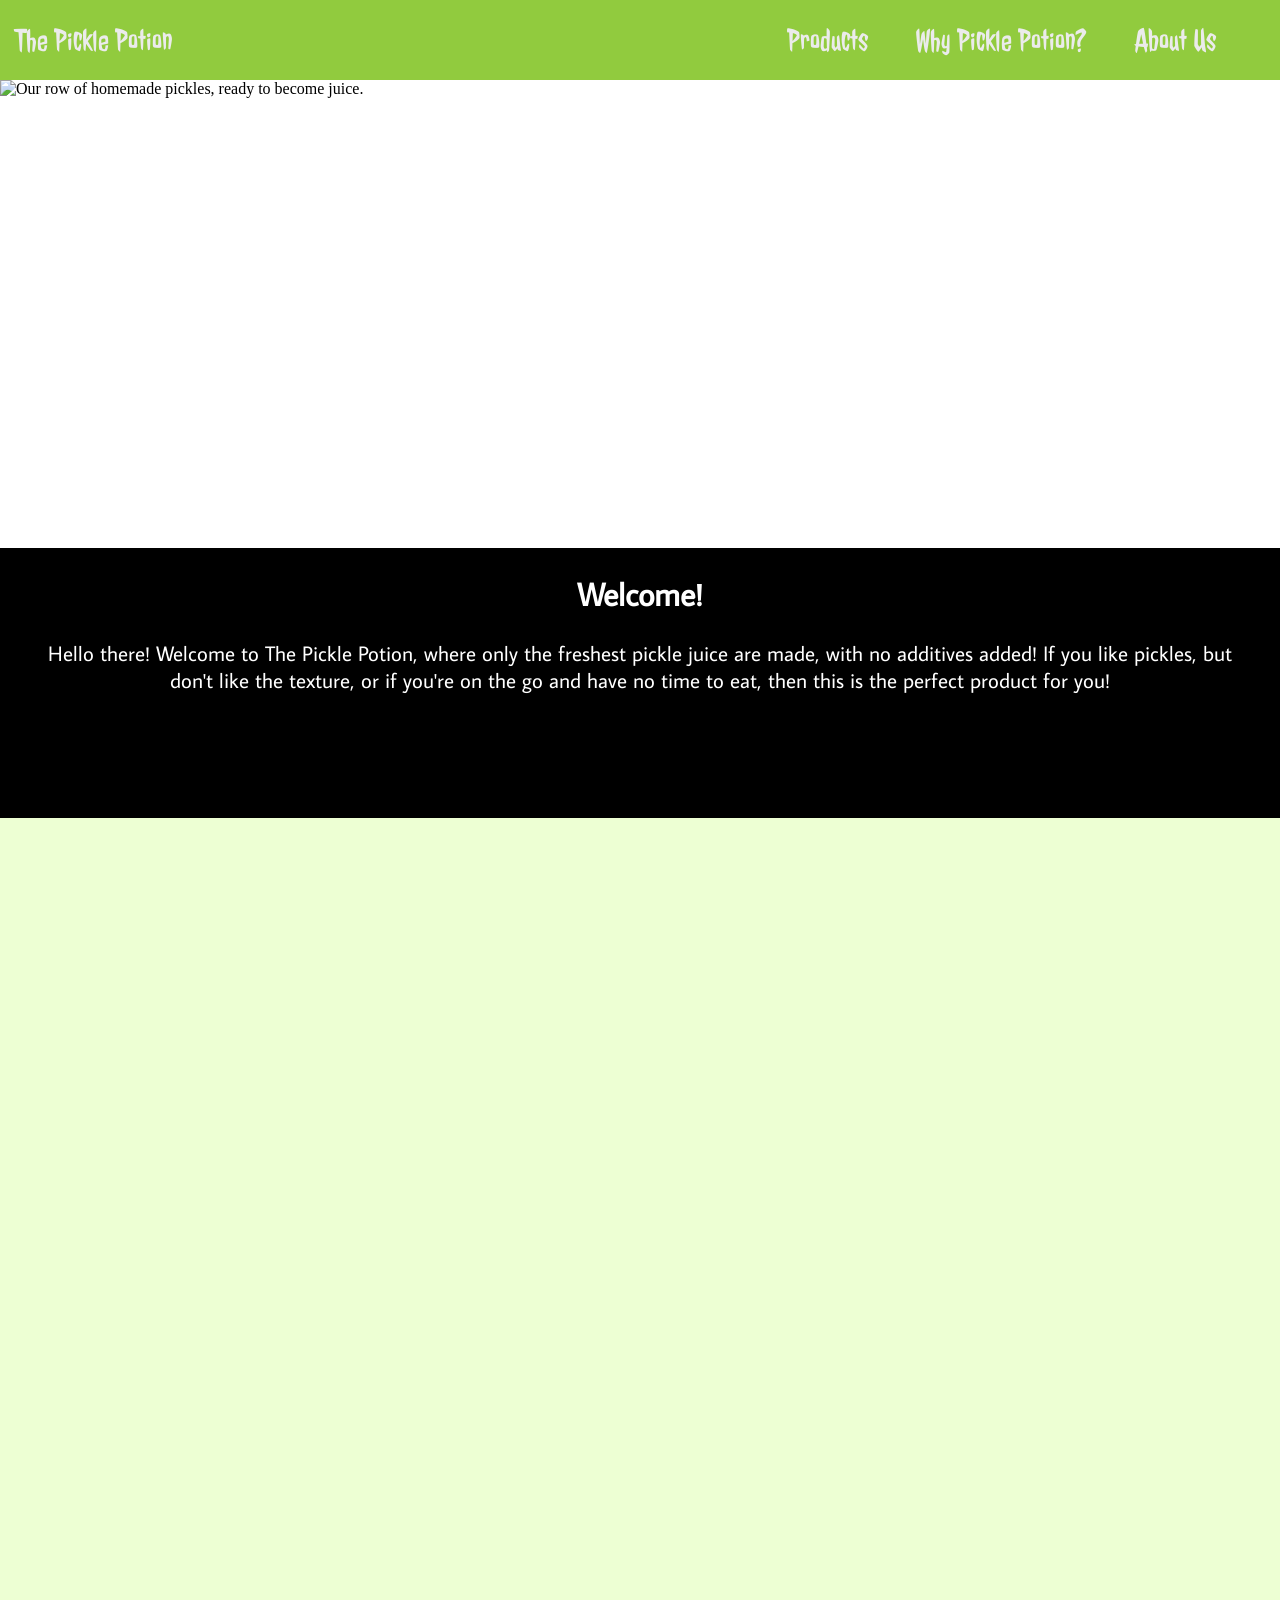
==== index.html @ e5f41ad3 "help" ====
<!DOCTYPE html>
<html lang="en">
<head>
    <meta charset="UTF-8">
    <meta name="viewport" content="width=device-width, initial-scale=1.0">
    <title>Document</title>
    <link rel="preconnect" href="https://fonts.googleapis.com">
    <link rel="preconnect" href="https://fonts.gstatic.com" crossorigin>
    <link href="https://fonts.googleapis.com/css2?family=Average+Sans&family=Jolly+Lodger&family=Rubik:ital,wght@0,300..900;1,300..900&display=swap" rel="stylesheet">
    <link rel="stylesheet" type="text/css" href="css/index.css">
    <link rel="stylesheet" type="text/css" href="css/navbar.css">
</head>
<body>
    <div class="nav_offset">
        <a href="about.html" class="menu">About Us</a>
        <a href="why-us.html" class="menu">Why Pickle Potion?</a>
        <a href="products.html" class="menu">Products</a>
        <a href="index.html" class="end">The Pickle Potion</a>
    </div>
    <div class="image">
        <img src="https://substackcdn.com/image/fetch/$s_!bC3z!,f_auto,q_auto:good,fl_progressive:steep/https%3A%2F%2Fsubstack-post-media.s3.amazonaws.com%2Fpublic%2Fimages%2F8d1edfba-34c7-43e9-bc5a-aa0c6b71dced_1080x636.jpeg" alt="Our row of homemade pickles, ready to become juice.">
        <div class="infobar">
            <h1>
                Welcome!
            </h1>
            <p>Hello there! Welcome to The Pickle Potion, where only the freshest pickle juice are made, with no additives added! If you like pickles, but don't like the texture, or if you're on the go and have no time to eat, then this is the perfect product for you!</p>
        </div>
    </div>
    
</body>
</html>
---- css/index.css ----
.image {
            width: auto;
            height: 80vh;
            background-color: white;
            position: relative;
        }
        .image img {
            width: 100%;
            height: 100%;
            object-fit: cover;
        }
        .infobar {
            background-color: black;
            width: 100vw;
            height: 30vh;
            position: absolute;
            top: 65%;
            z-index: 2;

        }
        .infobar h1, p {
            font-family: 'Average Sans', sans-serif;
            color: white;
            text-align: center;
            margin: 25px;
        }
        .infobar p {
            font-size: 1.3rem;
        }
        body {
            overflow-x: hidden;
        }
---- css/navbar.css ----
@keyframes enlarge {
            100% {
                font-size: 2.3rem;
            }
        }
        .menu:hover, .end:hover {
            animation-name: enlarge;
            animation-duration: 0.5s;
            animation-fill-mode: forwards;
        }
        .nav_offset {
            background-color: #91CB3E;
            font-family: 'Jolly Lodger', sans-serif;
            font-size: 2rem;
            display: flex;
            min-height: 5rem;
            flex-direction: row-reverse;
            align-items: center;
            padding: 0 1rem;
        
        }
        .menu, .end {
            color: #ebebeb;
            text-decoration: none;
        }
        .menu {
            margin-right: 3rem;
        }
        .end {
            margin-right: auto;
        }
        body {
            padding: 0;
            margin: 0;
            background-color: #edffd3;
            min-height: 200vh;
        }
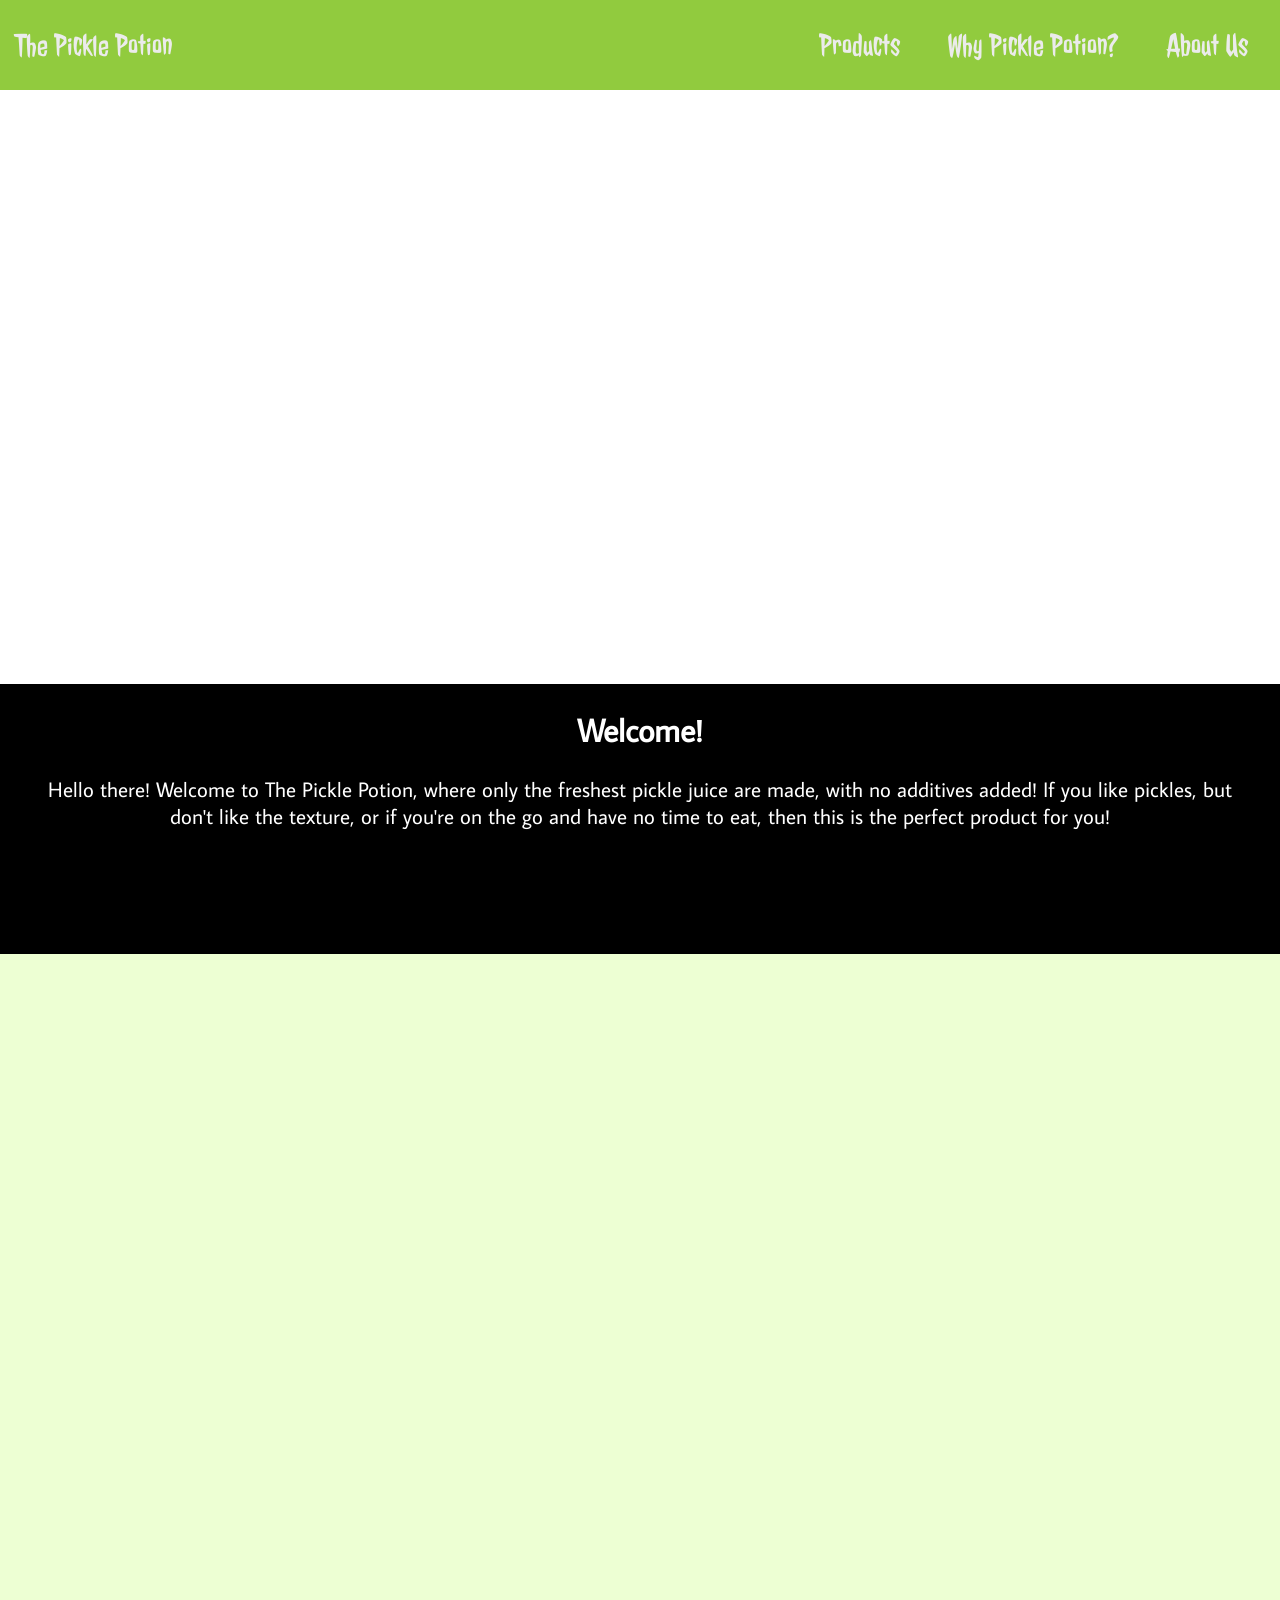
==== commit 3aa89ce8: "lotsa stuffs" ====
--- a/index.html
+++ b/index.html
@@ -3,7 +3,7 @@
 <head>
     <meta charset="UTF-8">
     <meta name="viewport" content="width=device-width, initial-scale=1.0">
-    <title>Document</title>
+    <title>Home | The Pickle Potion</title>
     <link rel="preconnect" href="https://fonts.googleapis.com">
     <link rel="preconnect" href="https://fonts.gstatic.com" crossorigin>
     <link href="https://fonts.googleapis.com/css2?family=Average+Sans&family=Jolly+Lodger&family=Rubik:ital,wght@0,300..900;1,300..900&display=swap" rel="stylesheet">
@@ -19,6 +19,7 @@
     </div>
     <div class="image">
         <img src="https://substackcdn.com/image/fetch/$s_!bC3z!,f_auto,q_auto:good,fl_progressive:steep/https%3A%2F%2Fsubstack-post-media.s3.amazonaws.com%2Fpublic%2Fimages%2F8d1edfba-34c7-43e9-bc5a-aa0c6b71dced_1080x636.jpeg" alt="Our row of homemade pickles, ready to become juice.">
+        <div class="overlay-text">The Pickle Potion</div>
         <div class="infobar">
             <h1>
                 Welcome!
--- a/css/index.css
+++ b/css/index.css
@@ -14,7 +14,7 @@
             width: 100vw;
             height: 30vh;
             position: absolute;
-            top: 65%;
+            top: 95%;
             z-index: 2;
 
         }
@@ -29,4 +29,16 @@
         }
         body {
             overflow-x: hidden;
+        }
+        .overlay-text {
+            position: absolute;
+            top: 50%;
+            left: 70%;
+            transform: translate(-50%, -50%);
+            color: white;
+            font-size: 7rem;
+            opacity: 80%;
+            font-weight: bold;
+            font-family: 'Average Sans', sans-serif;
+            width: 100vw;
         }
--- a/css/navbar.css
+++ b/css/navbar.css
@@ -17,6 +17,12 @@
             flex-direction: row-reverse;
             align-items: center;
             padding: 0 1rem;
+            top: 0;
+            left: 0;
+            z-index: 1000;
+            width: 100vw;
+            height: 10vh;
+            position: absolute;
         
         }
         .menu, .end {
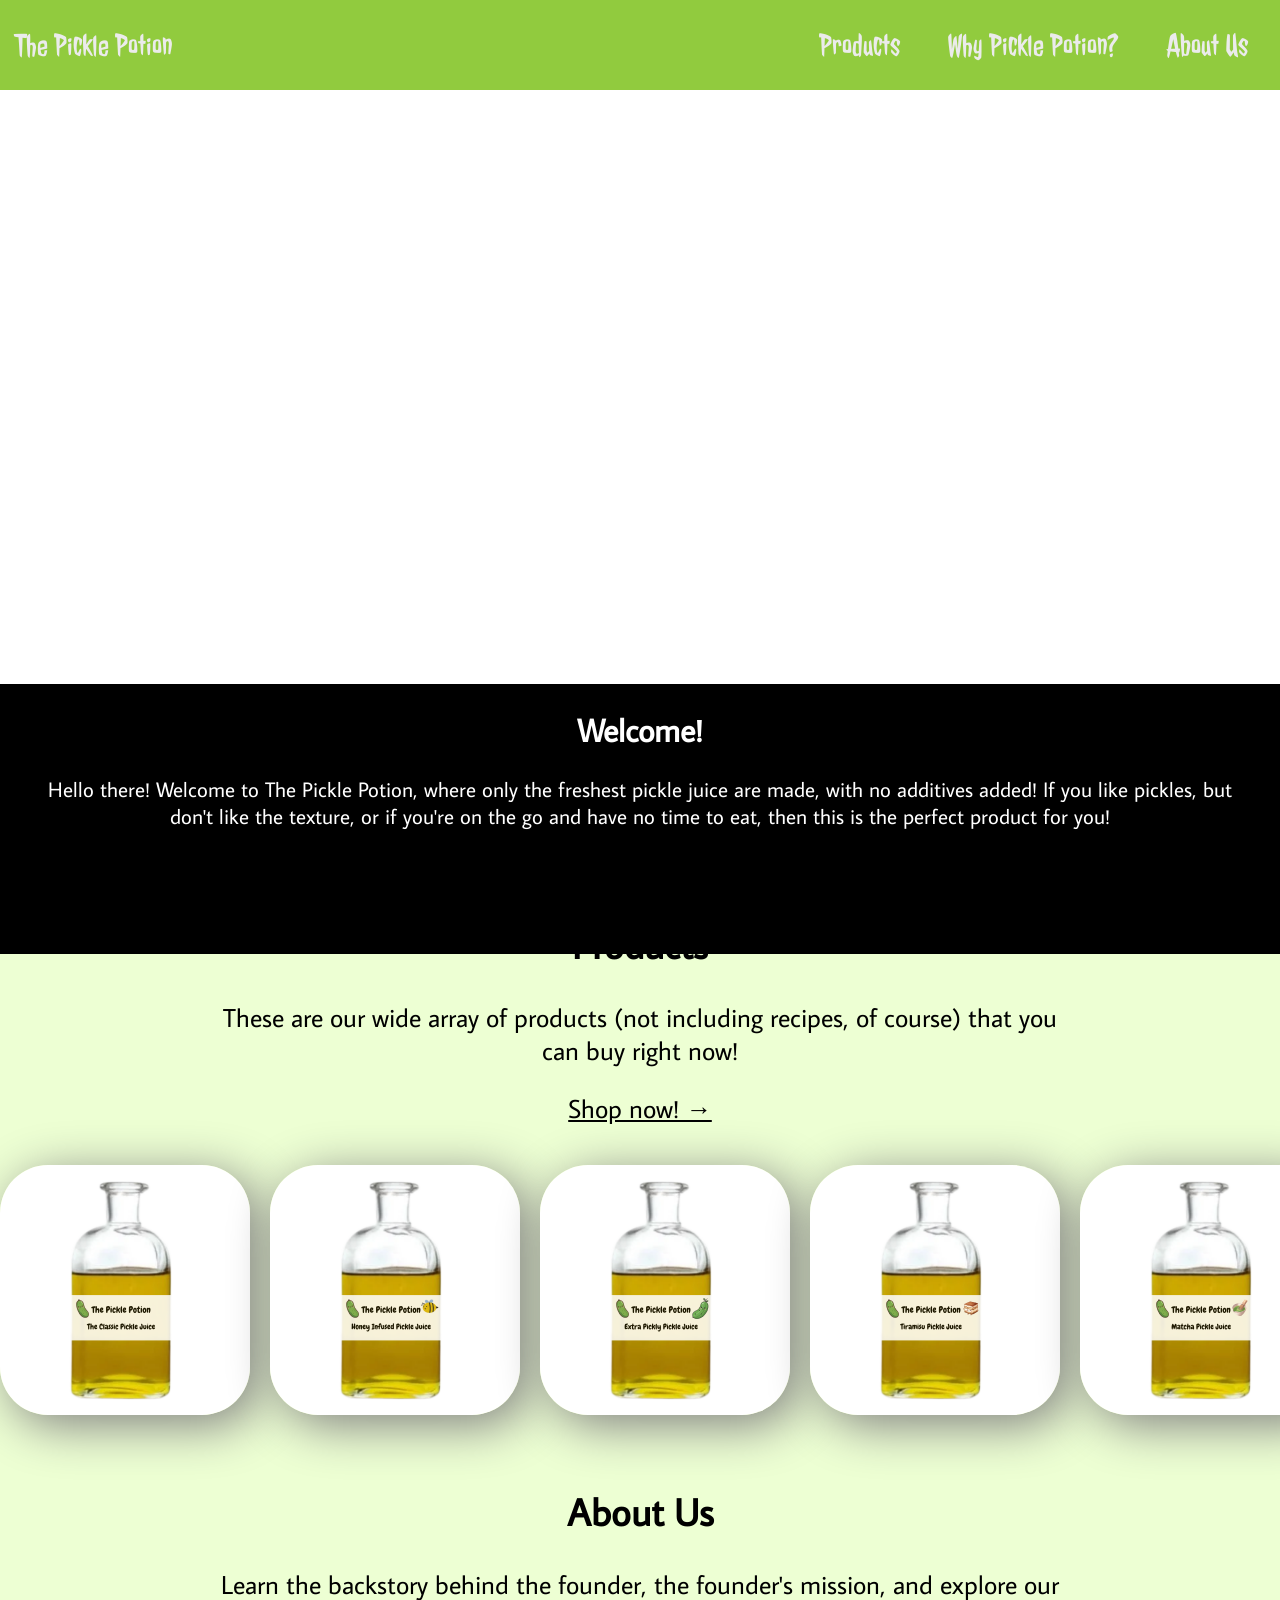
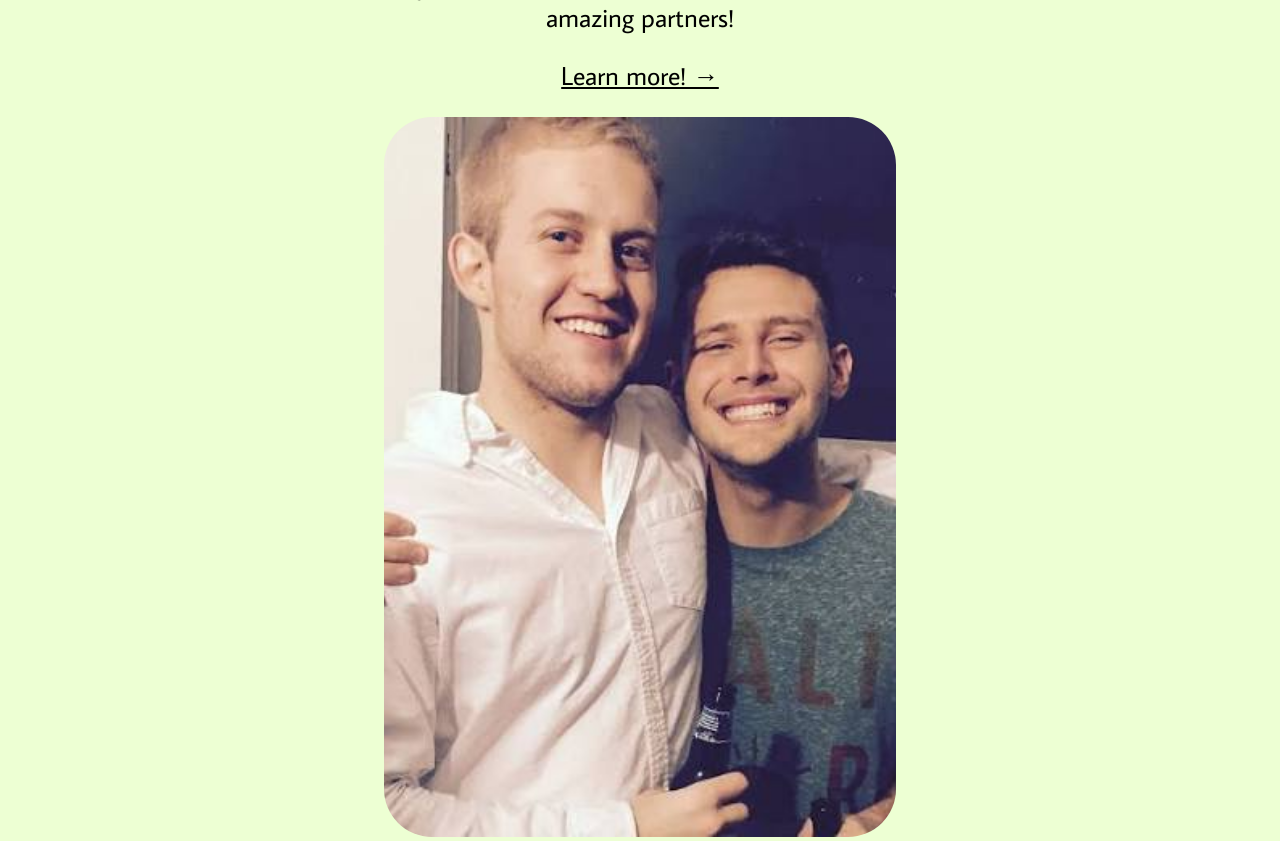
==== commit 5f2e5061: "whole lotta stuffs 1. made scroll diff css file 2. added a few things on homepage 3. fixed navbar ag" ====
--- a/index.html
+++ b/index.html
@@ -9,6 +9,7 @@
     <link href="https://fonts.googleapis.com/css2?family=Average+Sans&family=Jolly+Lodger&family=Rubik:ital,wght@0,300..900;1,300..900&display=swap" rel="stylesheet">
     <link rel="stylesheet" type="text/css" href="css/index.css">
     <link rel="stylesheet" type="text/css" href="css/navbar.css">
+    <link rel="stylesheet" type="text/css" href="css/scroll.css">
 </head>
 <body>
     <div class="nav_offset">
@@ -25,8 +26,63 @@
                 Welcome!
             </h1>
             <p>Hello there! Welcome to The Pickle Potion, where only the freshest pickle juice are made, with no additives added! If you like pickles, but don't like the texture, or if you're on the go and have no time to eat, then this is the perfect product for you!</p>
+            <a href="https://www.youtube.com/shorts/pCNOq_tAfe8" class="egg">click this</a>
         </div>
     </div>
-    
+    <div class="pgraph">
+        <h2>Products</h2>
+        <p>These are our wide array of products (not including recipes, of course) that you can buy right now! </p>
+        <a href="products.html"> Shop now! → </a>
+    </div>
+
+    <div class="inf-scr-container">
+        <div class="infscrtrk">
+            <div class="inf-group">
+                    <div class="logoinf"><img src="images/Screenshot 2026-11-09 084216.png" alt="Partner 1">
+                </div>
+                
+                 <div class="logoinf"><img src="images/Screenshot 2026-11-13 084311.png" alt="Partner 2"></div>
+                
+                <div class="logoinf"><img src="images/picklypickle.png" alt="Partner 3"></div>
+                 
+                    <div class="logoinf"><img src="images/tiramipickle.png" alt="Partner 1">
+                </div>
+                
+                 <div class="logoinf"><img src="images/whypickle.png" alt="Partner 2"></div></a>
+                 
+                <div class="logoinf"><img src="images/expensiveahhpickle.png" alt="Partner 3"></div>
+
+                    <div class="logoinf"><img src="images/bbldrizzypickle.png" alt="Partner 1">
+                </div>
+                
+            </div>
+
+            <div class="inf-group" aria-hidden="true">
+                 
+                    <div class="logoinf"><img src="images/Screenshot 2026-11-09 084216.png" alt="Partner 1">
+                </div>
+                
+                 <div class="logoinf"><img src="images/Screenshot 2026-11-13 084311.png" alt="Partner 2"></div>
+                
+                <div class="logoinf"><img src="images/picklypickle.png" alt="Partner 3"></div>
+                
+                    <div class="logoinf"><img src="images/tiramipickle.png" alt="Partner 1">
+                </div>
+                
+             <div class="logoinf"><img src="images/whypickle.png" alt="Partner 2"></div></a>
+                
+                <div class="logoinf"><img src="images/expensiveahhpickle.png" alt="Partner 3"></div>
+               
+                    <div class="logoinf"><img src="images/bbldrizzypickle.png" alt="Partner 1">
+                </div> 
+            </div>
+        </div>
+    </div>
+    <div class="pgraph">
+        <h2>About Us</h2>
+        <p>Learn the backstory behind the founder, the founder's mission, and explore our amazing partners! </p>
+        <a href="about.html"> Learn more! → </a>
+    </div>
+    <div class="simage"><img src="images/goachnike.jpg"></div>
 </body>
 </html>
--- a/css/index.css
+++ b/css/index.css
@@ -3,12 +3,24 @@
             height: 80vh;
             background-color: white;
             position: relative;
+            margin-bottom: 200px;
         }
-        .image img {
+        .image img, .simage img {
             width: 100%;
             height: 100%;
             object-fit: cover;
         }
+        .simage {
+            width: 40vw;
+            height: 80vh;
+            margin: 0 auto;
+            border-radius: 3rem;
+            margin-top: 25px;
+        }
+        .simage img {
+            border-radius: 3rem;
+        }
+
         .infobar {
             background-color: black;
             width: 100vw;
@@ -16,7 +28,6 @@
             position: absolute;
             top: 95%;
             z-index: 2;
-
         }
         .infobar h1, p {
             font-family: 'Average Sans', sans-serif;
@@ -41,4 +52,19 @@
             font-weight: bold;
             font-family: 'Average Sans', sans-serif;
             width: 100vw;
+        }
+        .pgraph {
+            width: 70vw;
+            height: auto;
+            font-size: 2vw;
+            font-family: 'Average Sans', sans-serif;
+            text-align: center;
+            margin-left: 15vw;
+        }
+        .pgraph p, .pgraph a {
+            color: black;
+        }
+        .egg {
+            color: black;
+            font-size: 0.5rem;
         }
--- a/css/navbar.css
+++ b/css/navbar.css
@@ -22,7 +22,7 @@
             z-index: 1000;
             width: 100vw;
             height: 10vh;
-            position: absolute;
+            position: fixed;
         
         }
         .menu, .end {
--- a/css/scroll.css
+++ b/css/scroll.css
@@ -0,0 +1,52 @@
+ .logoinf {
+            width: 250px;
+            height: 250px;
+            background-color: rgb(234, 255, 187);
+            box-shadow: 10px 10px 50px gray;
+            border-radius: 3rem;
+            flex: 0 0 auto;
+        }
+        .logoinf img {
+            width: 100%;
+            height: 100%;
+            object-fit: cover;
+            border-radius: 3rem;
+        }
+        .inf-scr-container {
+            width: 100vw;
+            display: flex;
+            flex-direction: row;
+            padding: 40px 0;
+        }
+        .infscrtrk {
+            display: flex;
+            width: max-content;
+            animation: infscr 25s linear infinite;
+        }
+        .inf-group {
+            display: flex;
+            gap: 20px;
+            padding-right: 20px;
+        }
+        @keyframes infscr {
+            0% {
+                transform: translateX(0);
+            }
+            100% {
+                transform: translateX(-50%);
+            }
+        }
+        @keyframes big {
+            100% {
+                scale: 1.2
+            }
+        }
+        .inf-scr-container:hover .infscrtrk{
+            animation-play-state: paused;
+        }
+        .logoinf:hover {
+            animation-name: big;
+            animation-duration: 1s;
+            animation-direction: forwards;
+            animation-fill-mode: forwards;
+        }
